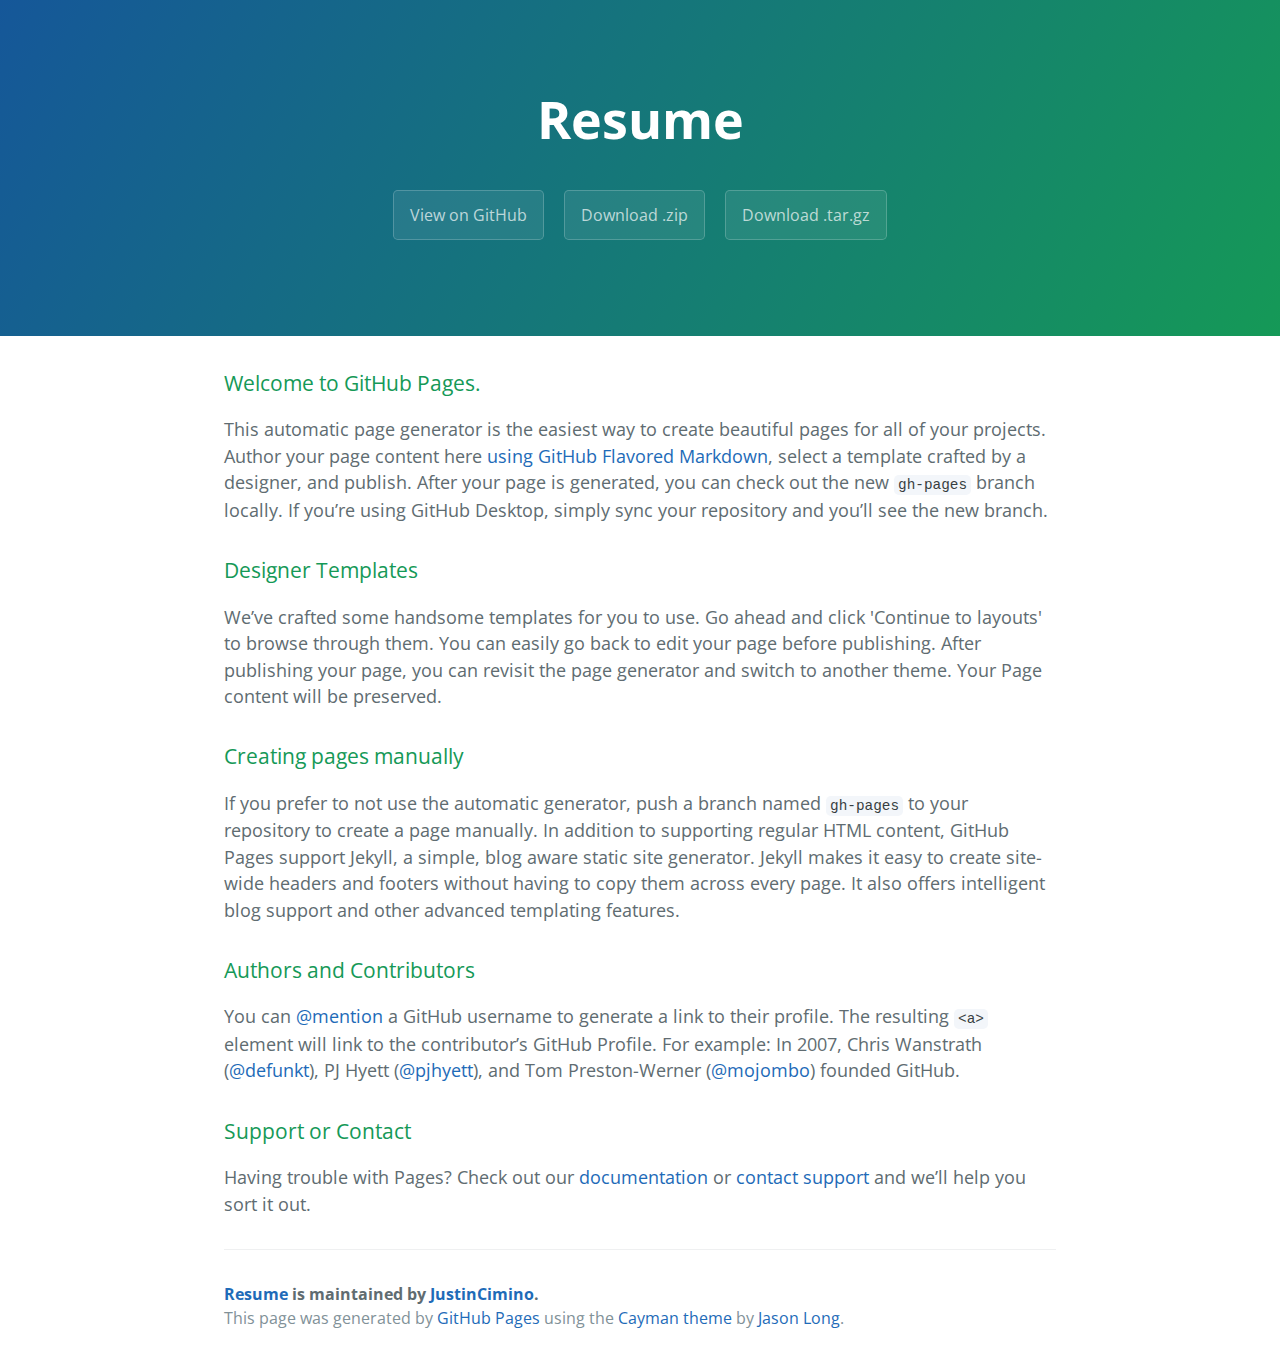
==== index.html @ 468fe660 "Create gh-pages branch via GitHub" ====
<!DOCTYPE html>
<html lang="en-us">
  <head>
    <meta charset="UTF-8">
    <title>Resume by JustinCimino</title>
    <meta name="viewport" content="width=device-width, initial-scale=1">
    <link rel="stylesheet" type="text/css" href="stylesheets/normalize.css" media="screen">
    <link href='https://fonts.googleapis.com/css?family=Open+Sans:400,700' rel='stylesheet' type='text/css'>
    <link rel="stylesheet" type="text/css" href="stylesheets/stylesheet.css" media="screen">
    <link rel="stylesheet" type="text/css" href="stylesheets/github-light.css" media="screen">
  </head>
  <body>
    <section class="page-header">
      <h1 class="project-name">Resume</h1>
      <h2 class="project-tagline"></h2>
      <a href="https://github.com/JustinCimino/resume" class="btn">View on GitHub</a>
      <a href="https://github.com/JustinCimino/resume/zipball/master" class="btn">Download .zip</a>
      <a href="https://github.com/JustinCimino/resume/tarball/master" class="btn">Download .tar.gz</a>
    </section>

    <section class="main-content">
      <h3>
<a id="welcome-to-github-pages" class="anchor" href="#welcome-to-github-pages" aria-hidden="true"><span aria-hidden="true" class="octicon octicon-link"></span></a>Welcome to GitHub Pages.</h3>

<p>This automatic page generator is the easiest way to create beautiful pages for all of your projects. Author your page content here <a href="https://guides.github.com/features/mastering-markdown/">using GitHub Flavored Markdown</a>, select a template crafted by a designer, and publish. After your page is generated, you can check out the new <code>gh-pages</code> branch locally. If you’re using GitHub Desktop, simply sync your repository and you’ll see the new branch.</p>

<h3>
<a id="designer-templates" class="anchor" href="#designer-templates" aria-hidden="true"><span aria-hidden="true" class="octicon octicon-link"></span></a>Designer Templates</h3>

<p>We’ve crafted some handsome templates for you to use. Go ahead and click 'Continue to layouts' to browse through them. You can easily go back to edit your page before publishing. After publishing your page, you can revisit the page generator and switch to another theme. Your Page content will be preserved.</p>

<h3>
<a id="creating-pages-manually" class="anchor" href="#creating-pages-manually" aria-hidden="true"><span aria-hidden="true" class="octicon octicon-link"></span></a>Creating pages manually</h3>

<p>If you prefer to not use the automatic generator, push a branch named <code>gh-pages</code> to your repository to create a page manually. In addition to supporting regular HTML content, GitHub Pages support Jekyll, a simple, blog aware static site generator. Jekyll makes it easy to create site-wide headers and footers without having to copy them across every page. It also offers intelligent blog support and other advanced templating features.</p>

<h3>
<a id="authors-and-contributors" class="anchor" href="#authors-and-contributors" aria-hidden="true"><span aria-hidden="true" class="octicon octicon-link"></span></a>Authors and Contributors</h3>

<p>You can <a href="https://help.github.com/articles/basic-writing-and-formatting-syntax/#mentioning-users-and-teams" class="user-mention">@mention</a> a GitHub username to generate a link to their profile. The resulting <code>&lt;a&gt;</code> element will link to the contributor’s GitHub Profile. For example: In 2007, Chris Wanstrath (<a href="https://github.com/defunkt" class="user-mention">@defunkt</a>), PJ Hyett (<a href="https://github.com/pjhyett" class="user-mention">@pjhyett</a>), and Tom Preston-Werner (<a href="https://github.com/mojombo" class="user-mention">@mojombo</a>) founded GitHub.</p>

<h3>
<a id="support-or-contact" class="anchor" href="#support-or-contact" aria-hidden="true"><span aria-hidden="true" class="octicon octicon-link"></span></a>Support or Contact</h3>

<p>Having trouble with Pages? Check out our <a href="https://help.github.com/pages">documentation</a> or <a href="https://github.com/contact">contact support</a> and we’ll help you sort it out.</p>

      <footer class="site-footer">
        <span class="site-footer-owner"><a href="https://github.com/JustinCimino/resume">Resume</a> is maintained by <a href="https://github.com/JustinCimino">JustinCimino</a>.</span>

        <span class="site-footer-credits">This page was generated by <a href="https://pages.github.com">GitHub Pages</a> using the <a href="https://github.com/jasonlong/cayman-theme">Cayman theme</a> by <a href="https://twitter.com/jasonlong">Jason Long</a>.</span>
      </footer>

    </section>

  
  </body>
</html>
---- stylesheets/stylesheet.css ----
* {
  box-sizing: border-box; }

body {
  padding: 0;
  margin: 0;
  font-family: "Open Sans", "Helvetica Neue", Helvetica, Arial, sans-serif;
  font-size: 16px;
  line-height: 1.5;
  color: #606c71; }

a {
  color: #1e6bb8;
  text-decoration: none; }
  a:hover {
    text-decoration: underline; }

.btn {
  display: inline-block;
  margin-bottom: 1rem;
  color: rgba(255, 255, 255, 0.7);
  background-color: rgba(255, 255, 255, 0.08);
  border-color: rgba(255, 255, 255, 0.2);
  border-style: solid;
  border-width: 1px;
  border-radius: 0.3rem;
  transition: color 0.2s, background-color 0.2s, border-color 0.2s; }
  .btn + .btn {
    margin-left: 1rem; }

.btn:hover {
  color: rgba(255, 255, 255, 0.8);
  text-decoration: none;
  background-color: rgba(255, 255, 255, 0.2);
  border-color: rgba(255, 255, 255, 0.3); }

@media screen and (min-width: 64em) {
  .btn {
    padding: 0.75rem 1rem; } }

@media screen and (min-width: 42em) and (max-width: 64em) {
  .btn {
    padding: 0.6rem 0.9rem;
    font-size: 0.9rem; } }

@media screen and (max-width: 42em) {
  .btn {
    display: block;
    width: 100%;
    padding: 0.75rem;
    font-size: 0.9rem; }
    .btn + .btn {
      margin-top: 1rem;
      margin-left: 0; } }

.page-header {
  color: #fff;
  text-align: center;
  background-color: #159957;
  background-image: linear-gradient(120deg, #155799, #159957); }

@media screen and (min-width: 64em) {
  .page-header {
    padding: 5rem 6rem; } }

@media screen and (min-width: 42em) and (max-width: 64em) {
  .page-header {
    padding: 3rem 4rem; } }

@media screen and (max-width: 42em) {
  .page-header {
    padding: 2rem 1rem; } }

.project-name {
  margin-top: 0;
  margin-bottom: 0.1rem; }

@media screen and (min-width: 64em) {
  .project-name {
    font-size: 3.25rem; } }

@media screen and (min-width: 42em) and (max-width: 64em) {
  .project-name {
    font-size: 2.25rem; } }

@media screen and (max-width: 42em) {
  .project-name {
    font-size: 1.75rem; } }

.project-tagline {
  margin-bottom: 2rem;
  font-weight: normal;
  opacity: 0.7; }

@media screen and (min-width: 64em) {
  .project-tagline {
    font-size: 1.25rem; } }

@media screen and (min-width: 42em) and (max-width: 64em) {
  .project-tagline {
    font-size: 1.15rem; } }

@media screen and (max-width: 42em) {
  .project-tagline {
    font-size: 1rem; } }

.main-content :first-child {
  margin-top: 0; }
.main-content img {
  max-width: 100%; }
.main-content h1, .main-content h2, .main-content h3, .main-content h4, .main-content h5, .main-content h6 {
  margin-top: 2rem;
  margin-bottom: 1rem;
  font-weight: normal;
  color: #159957; }
.main-content p {
  margin-bottom: 1em; }
.main-content code {
  padding: 2px 4px;
  font-family: Consolas, "Liberation Mono", Menlo, Courier, monospace;
  font-size: 0.9rem;
  color: #383e41;
  background-color: #f3f6fa;
  border-radius: 0.3rem; }
.main-content pre {
  padding: 0.8rem;
  margin-top: 0;
  margin-bottom: 1rem;
  font: 1rem Consolas, "Liberation Mono", Menlo, Courier, monospace;
  color: #567482;
  word-wrap: normal;
  background-color: #f3f6fa;
  border: solid 1px #dce6f0;
  border-radius: 0.3rem; }
  .main-content pre > code {
    padding: 0;
    margin: 0;
    font-size: 0.9rem;
    color: #567482;
    word-break: normal;
    white-space: pre;
    background: transparent;
    border: 0; }
.main-content .highlight {
  margin-bottom: 1rem; }
  .main-content .highlight pre {
    margin-bottom: 0;
    word-break: normal; }
.main-content .highlight pre, .main-content pre {
  padding: 0.8rem;
  overflow: auto;
  font-size: 0.9rem;
  line-height: 1.45;
  border-radius: 0.3rem; }
.main-content pre code, .main-content pre tt {
  display: inline;
  max-width: initial;
  padding: 0;
  margin: 0;
  overflow: initial;
  line-height: inherit;
  word-wrap: normal;
  background-color: transparent;
  border: 0; }
  .main-content pre code:before, .main-content pre code:after, .main-content pre tt:before, .main-content pre tt:after {
    content: normal; }
.main-content ul, .main-content ol {
  margin-top: 0; }
.main-content blockquote {
  padding: 0 1rem;
  margin-left: 0;
  color: #819198;
  border-left: 0.3rem solid #dce6f0; }
  .main-content blockquote > :first-child {
    margin-top: 0; }
  .main-content blockquote > :last-child {
    margin-bottom: 0; }
.main-content table {
  display: block;
  width: 100%;
  overflow: auto;
  word-break: normal;
  word-break: keep-all; }
  .main-content table th {
    font-weight: bold; }
  .main-content table th, .main-content table td {
    padding: 0.5rem 1rem;
    border: 1px solid #e9ebec; }
.main-content dl {
  padding: 0; }
  .main-content dl dt {
    padding: 0;
    margin-top: 1rem;
    font-size: 1rem;
    font-weight: bold; }
  .main-content dl dd {
    padding: 0;
    margin-bottom: 1rem; }
.main-content hr {
  height: 2px;
  padding: 0;
  margin: 1rem 0;
  background-color: #eff0f1;
  border: 0; }

@media screen and (min-width: 64em) {
  .main-content {
    max-width: 64rem;
    padding: 2rem 6rem;
    margin: 0 auto;
    font-size: 1.1rem; } }

@media screen and (min-width: 42em) and (max-width: 64em) {
  .main-content {
    padding: 2rem 4rem;
    font-size: 1.1rem; } }

@media screen and (max-width: 42em) {
  .main-content {
    padding: 2rem 1rem;
    font-size: 1rem; } }

.site-footer {
  padding-top: 2rem;
  margin-top: 2rem;
  border-top: solid 1px #eff0f1; }

.site-footer-owner {
  display: block;
  font-weight: bold; }

.site-footer-credits {
  color: #819198; }

@media screen and (min-width: 64em) {
  .site-footer {
    font-size: 1rem; } }

@media screen and (min-width: 42em) and (max-width: 64em) {
  .site-footer {
    font-size: 1rem; } }

@media screen and (max-width: 42em) {
  .site-footer {
    font-size: 0.9rem; } }
---- stylesheets/github-light.css ----
/*
   Copyright 2014 GitHub Inc.

   Licensed under the Apache License, Version 2.0 (the "License");
   you may not use this file except in compliance with the License.
   You may obtain a copy of the License at

       http://www.apache.org/licenses/LICENSE-2.0

   Unless required by applicable law or agreed to in writing, software
   distributed under the License is distributed on an "AS IS" BASIS,
   WITHOUT WARRANTIES OR CONDITIONS OF ANY KIND, either express or implied.
   See the License for the specific language governing permissions and
   limitations under the License.

*/

.pl-c /* comment */ {
  color: #969896;
}

.pl-c1      /* constant, markup.raw, meta.diff.header, meta.module-reference, meta.property-name, support, support.constant, support.variable, variable.other.constant */,
.pl-s .pl-v /* string variable */ {
  color: #0086b3;
}

.pl-e  /* entity */,
.pl-en /* entity.name */ {
  color: #795da3;
}

.pl-s .pl-s1 /* string source */,
.pl-smi      /* storage.modifier.import, storage.modifier.package, storage.type.java, variable.other, variable.parameter.function */ {
  color: #333;
}

.pl-ent /* entity.name.tag */ {
  color: #63a35c;
}

.pl-k /* keyword, storage, storage.type */ {
  color: #a71d5d;
}

.pl-pds              /* punctuation.definition.string, string.regexp.character-class */,
.pl-s                /* string */,
.pl-s .pl-pse .pl-s1 /* string punctuation.section.embedded source */,
.pl-sr               /* string.regexp */,
.pl-sr .pl-cce       /* string.regexp constant.character.escape */,
.pl-sr .pl-sra       /* string.regexp string.regexp.arbitrary-repitition */,
.pl-sr .pl-sre       /* string.regexp source.ruby.embedded */ {
  color: #183691;
}

.pl-v /* variable */ {
  color: #ed6a43;
}

.pl-id /* invalid.deprecated */ {
  color: #b52a1d;
}

.pl-ii /* invalid.illegal */ {
  background-color: #b52a1d;
  color: #f8f8f8;
}

.pl-sr .pl-cce /* string.regexp constant.character.escape */ {
  color: #63a35c;
  font-weight: bold;
}

.pl-ml /* markup.list */ {
  color: #693a17;
}

.pl-mh        /* markup.heading */,
.pl-mh .pl-en /* markup.heading entity.name */,
.pl-ms        /* meta.separator */ {
  color: #1d3e81;
  font-weight: bold;
}

.pl-mq /* markup.quote */ {
  color: #008080;
}

.pl-mi /* markup.italic */ {
  color: #333;
  font-style: italic;
}

.pl-mb /* markup.bold */ {
  color: #333;
  font-weight: bold;
}

.pl-md /* markup.deleted, meta.diff.header.from-file */ {
  background-color: #ffecec;
  color: #bd2c00;
}

.pl-mi1 /* markup.inserted, meta.diff.header.to-file */ {
  background-color: #eaffea;
  color: #55a532;
}

.pl-mdr /* meta.diff.range */ {
  color: #795da3;
  font-weight: bold;
}

.pl-mo /* meta.output */ {
  color: #1d3e81;
}
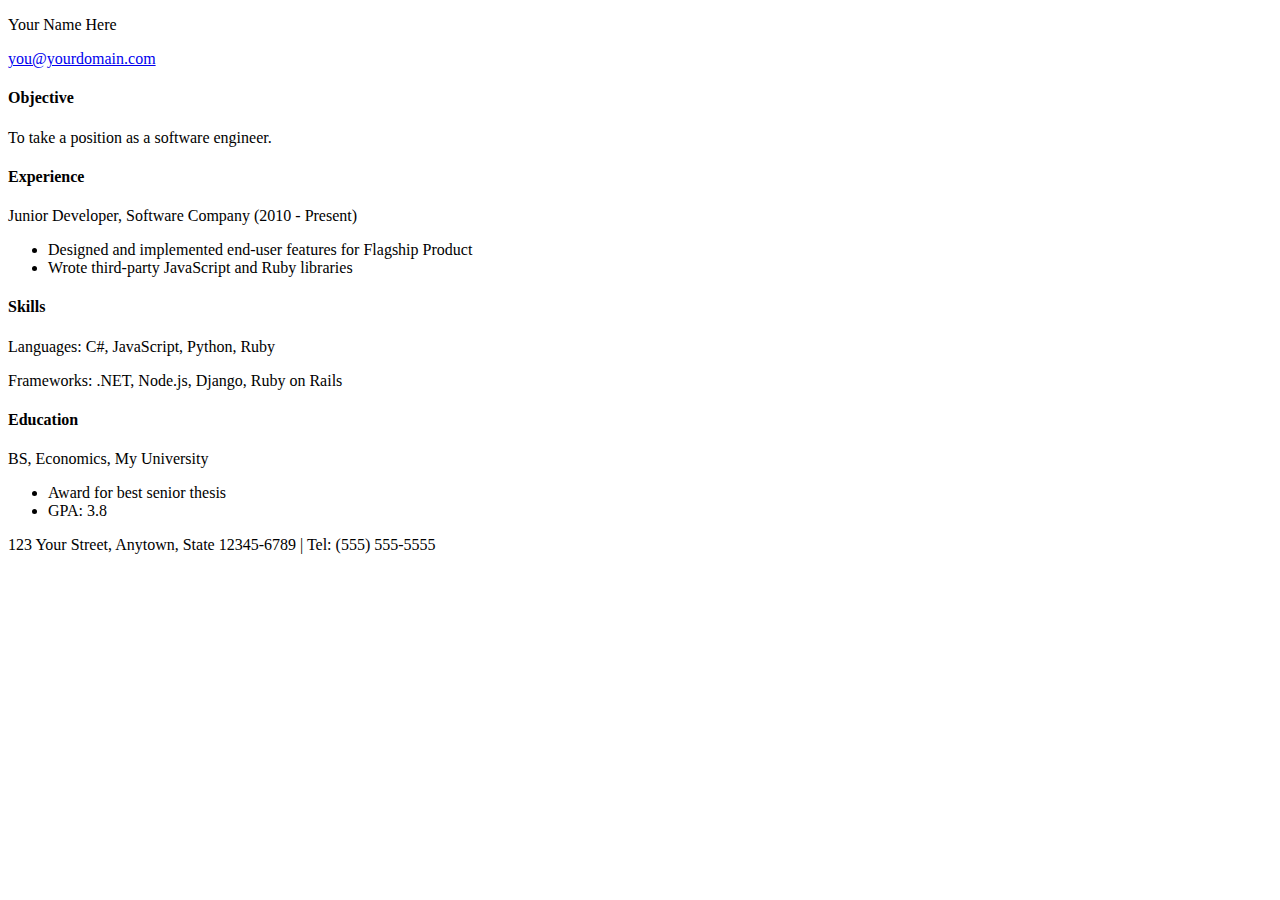
==== commit 0b508875: "Adding html template" ====
--- a/index.html
+++ b/index.html
@@ -1,57 +1,36 @@
 <!DOCTYPE html>
-<html lang="en-us">
-  <head>
-    <meta charset="UTF-8">
-    <title>Resume by JustinCimino</title>
-    <meta name="viewport" content="width=device-width, initial-scale=1">
-    <link rel="stylesheet" type="text/css" href="stylesheets/normalize.css" media="screen">
-    <link href='https://fonts.googleapis.com/css?family=Open+Sans:400,700' rel='stylesheet' type='text/css'>
-    <link rel="stylesheet" type="text/css" href="stylesheets/stylesheet.css" media="screen">
-    <link rel="stylesheet" type="text/css" href="stylesheets/github-light.css" media="screen">
-  </head>
-  <body>
-    <section class="page-header">
-      <h1 class="project-name">Resume</h1>
-      <h2 class="project-tagline"></h2>
-      <a href="https://github.com/JustinCimino/resume" class="btn">View on GitHub</a>
-      <a href="https://github.com/JustinCimino/resume/zipball/master" class="btn">Download .zip</a>
-      <a href="https://github.com/JustinCimino/resume/tarball/master" class="btn">Download .tar.gz</a>
-    </section>
-
-    <section class="main-content">
-      <h3>
-<a id="welcome-to-github-pages" class="anchor" href="#welcome-to-github-pages" aria-hidden="true"><span aria-hidden="true" class="octicon octicon-link"></span></a>Welcome to GitHub Pages.</h3>
-
-<p>This automatic page generator is the easiest way to create beautiful pages for all of your projects. Author your page content here <a href="https://guides.github.com/features/mastering-markdown/">using GitHub Flavored Markdown</a>, select a template crafted by a designer, and publish. After your page is generated, you can check out the new <code>gh-pages</code> branch locally. If you’re using GitHub Desktop, simply sync your repository and you’ll see the new branch.</p>
-
-<h3>
-<a id="designer-templates" class="anchor" href="#designer-templates" aria-hidden="true"><span aria-hidden="true" class="octicon octicon-link"></span></a>Designer Templates</h3>
-
-<p>We’ve crafted some handsome templates for you to use. Go ahead and click 'Continue to layouts' to browse through them. You can easily go back to edit your page before publishing. After publishing your page, you can revisit the page generator and switch to another theme. Your Page content will be preserved.</p>
-
-<h3>
-<a id="creating-pages-manually" class="anchor" href="#creating-pages-manually" aria-hidden="true"><span aria-hidden="true" class="octicon octicon-link"></span></a>Creating pages manually</h3>
-
-<p>If you prefer to not use the automatic generator, push a branch named <code>gh-pages</code> to your repository to create a page manually. In addition to supporting regular HTML content, GitHub Pages support Jekyll, a simple, blog aware static site generator. Jekyll makes it easy to create site-wide headers and footers without having to copy them across every page. It also offers intelligent blog support and other advanced templating features.</p>
-
-<h3>
-<a id="authors-and-contributors" class="anchor" href="#authors-and-contributors" aria-hidden="true"><span aria-hidden="true" class="octicon octicon-link"></span></a>Authors and Contributors</h3>
-
-<p>You can <a href="https://help.github.com/articles/basic-writing-and-formatting-syntax/#mentioning-users-and-teams" class="user-mention">@mention</a> a GitHub username to generate a link to their profile. The resulting <code>&lt;a&gt;</code> element will link to the contributor’s GitHub Profile. For example: In 2007, Chris Wanstrath (<a href="https://github.com/defunkt" class="user-mention">@defunkt</a>), PJ Hyett (<a href="https://github.com/pjhyett" class="user-mention">@pjhyett</a>), and Tom Preston-Werner (<a href="https://github.com/mojombo" class="user-mention">@mojombo</a>) founded GitHub.</p>
-
-<h3>
-<a id="support-or-contact" class="anchor" href="#support-or-contact" aria-hidden="true"><span aria-hidden="true" class="octicon octicon-link"></span></a>Support or Contact</h3>
-
-<p>Having trouble with Pages? Check out our <a href="https://help.github.com/pages">documentation</a> or <a href="https://github.com/contact">contact support</a> and we’ll help you sort it out.</p>
-
-      <footer class="site-footer">
-        <span class="site-footer-owner"><a href="https://github.com/JustinCimino/resume">Resume</a> is maintained by <a href="https://github.com/JustinCimino">JustinCimino</a>.</span>
-
-        <span class="site-footer-credits">This page was generated by <a href="https://pages.github.com">GitHub Pages</a> using the <a href="https://github.com/jasonlong/cayman-theme">Cayman theme</a> by <a href="https://twitter.com/jasonlong">Jason Long</a>.</span>
-      </footer>
-
-    </section>
-
-  
-  </body>
+<html>
+	<head>
+		<link type="text/css" rel="stylesheet" href="stylesheet.css"/>
+		<title></title>
+	</head>
+	<body>
+		<div id="header">
+			<p id="name">Your Name Here</p>
+			<a href="mailto:you@yourdomain.com"><p id="email">you@yourdomain.com</p></a>
+		</div>
+		<div class="left"></div>
+		<div class="right">
+			<h4>Objective</h4>
+			<p>To take a position as a software engineer.</p>
+			<h4>Experience</h4>
+			<p>Junior Developer, Software Company (2010 - Present)</p>
+			<ul>
+				<li>Designed and implemented end-user features for Flagship Product</li>
+				<li>Wrote third-party JavaScript and Ruby libraries</li>
+			</ul>
+			<h4>Skills</h4>
+			<p>Languages: C#, JavaScript, Python, Ruby</p>
+			<p>Frameworks: .NET, Node.js, Django, Ruby on Rails</p>
+			<h4>Education</h4>
+			<p>BS, Economics, My University</p>
+			<ul>
+				<li>Award for best senior thesis</li>
+				<li>GPA: 3.8</li>
+			</ul>
+		</div>
+		<div id="footer">
+			<p>123 Your Street, Anytown, State 12345-6789 | Tel: (555) 555-5555</p>
+		</div>
+	</body>
 </html>
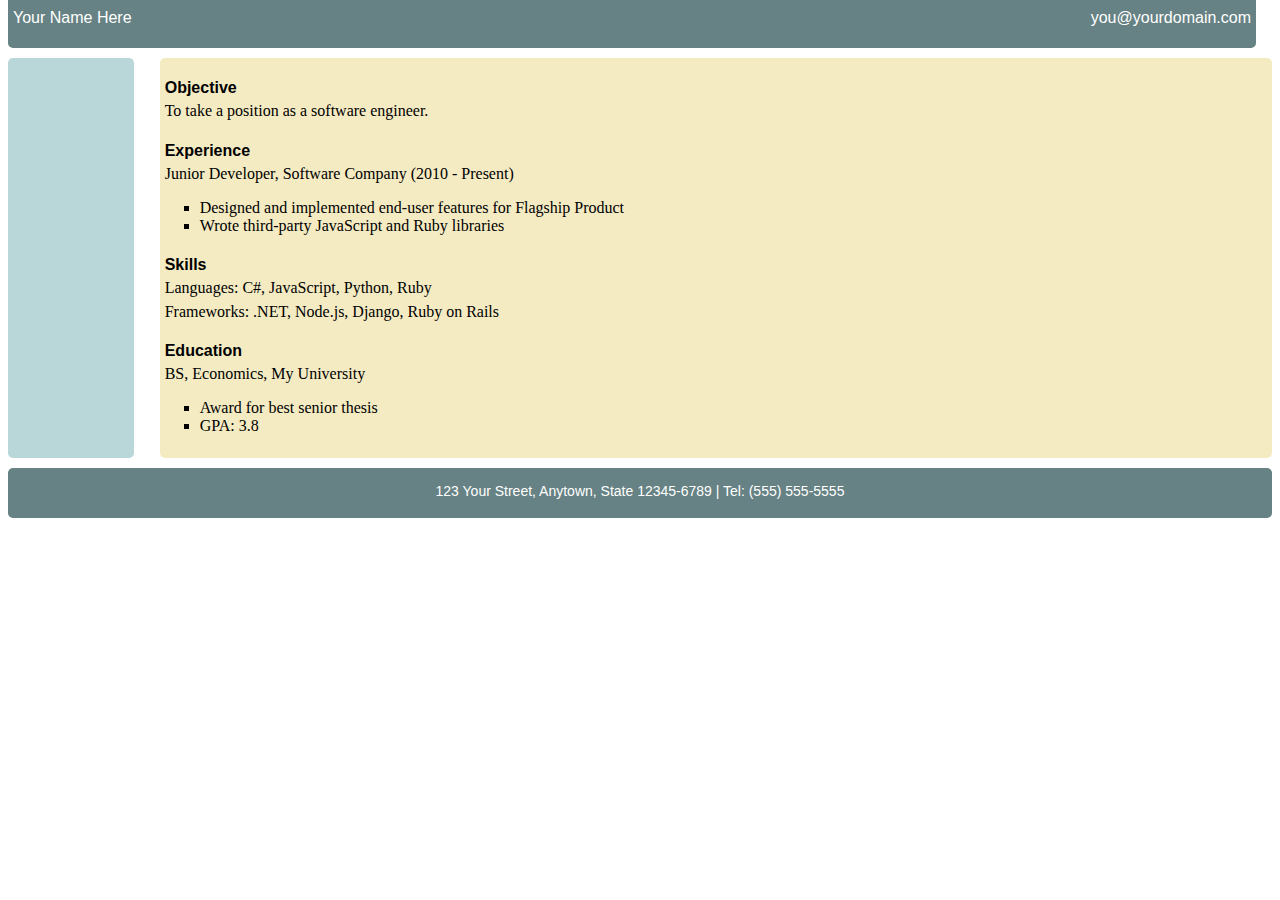
==== commit d146f9c4: "Synchronized build" ====
--- a/index.html
+++ b/index.html
@@ -1,7 +1,7 @@
 <!DOCTYPE html>
 <html>
 	<head>
-		<link type="text/css" rel="stylesheet" href="stylesheet.css"/>
+		<link type="text/css" rel="stylesheet" href="static/style.css"/>
 		<title></title>
 	</head>
 	<body>
--- a/static/style.css
+++ b/static/style.css
@@ -0,0 +1,89 @@
+div {
+	border-radius: 5px;
+}
+
+#header {
+	z-index: 1;
+	position: fixed;
+	width: 97.5%;
+	margin-top: -20px;
+	height: 60px;
+	background-color: #668284;
+	margin-bottom: 10px;
+}
+
+#name {
+	float:left;
+	margin-left: 5px;
+	padding-top: 5px;
+	font-size: 16px;
+	font-family: Verdana, sans-serif;
+	color: #ffffff;
+}
+
+#email{
+	float:right;
+	margin-right: 5px;
+	padding-top: 5px;
+	font-size: 16px;
+	font-family: Verdana, sans-serif;
+	color: #ffffff;
+}
+
+h4 {
+	margin-left: 5px;
+	margin-bottom: 15px;
+	font-family: Verdana, sans-serif;
+}
+
+.right p {
+	margin-left: 5px;
+	margin-right: 5px;
+	margin-top: -10px;
+	font-family: Garamond, serif;
+	color: #000000;
+}
+
+li {
+	list-style-type: square;
+}
+
+a:hover {
+	font-weight: bold;
+}
+
+.left {
+	position: relative;
+	float: left;
+	margin-top: 50px;
+	width: 10%;
+	height: 400px;
+	background-color: #B9D7D9;
+	margin-bottom: 10px;
+}
+
+.right {
+	position: relative;
+	float: right;
+	margin-top: 50px;
+	width: 88%;
+	height: 400px;
+	background-color: #F4EBC3;
+	margin-bottom: 10px;
+}
+
+#footer {
+	position: relative;
+	height: 50px;
+	background-color: #668284;
+	clear: both;
+	font-family: Verdana, sans-serif;
+	font-size: 14px;
+	text-align: center;
+	color: #ffffff;
+}
+
+#footer p {
+	position: relative;
+	padding-top: 15px;
+}
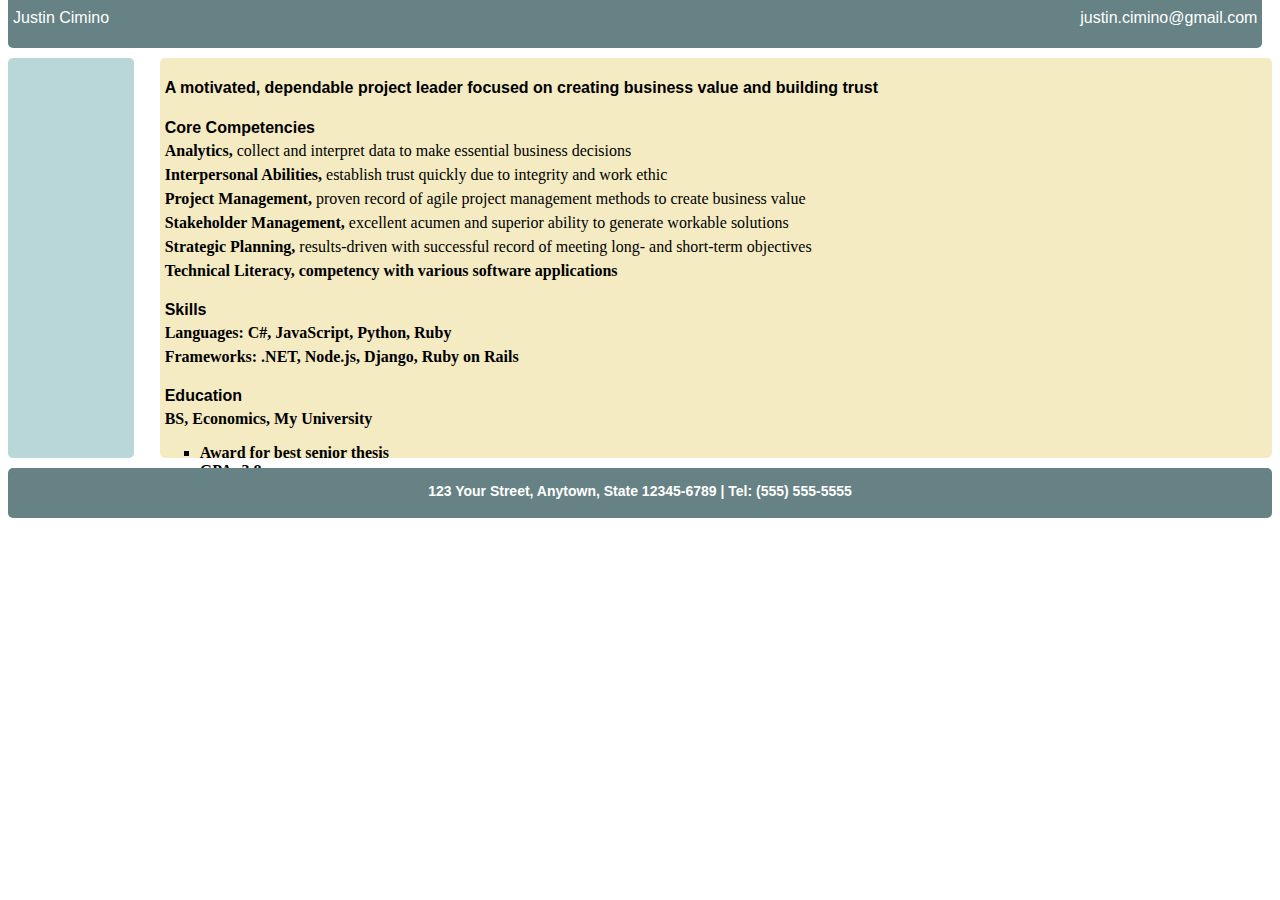
==== commit fbe3398e: "Updating resume" ====
--- a/index.html
+++ b/index.html
@@ -6,19 +6,19 @@
 	</head>
 	<body>
 		<div id="header">
-			<p id="name">Your Name Here</p>
-			<a href="mailto:you@yourdomain.com"><p id="email">you@yourdomain.com</p></a>
+			<p id="name">Justin Cimino</p>
+			<a href="mailto:justin.cimino@gmail.com"><p id="email">justin.cimino@gmail.com</p></a>
 		</div>
 		<div class="left"></div>
 		<div class="right">
-			<h4>Objective</h4>
-			<p>To take a position as a software engineer.</p>
-			<h4>Experience</h4>
-			<p>Junior Developer, Software Company (2010 - Present)</p>
-			<ul>
-				<li>Designed and implemented end-user features for Flagship Product</li>
-				<li>Wrote third-party JavaScript and Ruby libraries</li>
-			</ul>
+			<h4>A motivated, dependable project leader focused on creating business value and building trust</h4>
+			<h4>Core Competencies</h4>
+			<p><b>Analytics,</b> collect and interpret data to make essential business decisions</p>
+			<p><b>Interpersonal Abilities,</b> establish trust quickly due to integrity and work ethic</p>
+			<p><b>Project Management,</b> proven record of agile project management methods to create business value</p>
+			<p><b>Stakeholder Management,</b> excellent acumen and superior ability to generate workable solutions</p>
+			<p><b>Strategic Planning,</b> results-driven with successful record of meeting long- and short-term objectives</p>
+			<p><b>Technical Literacy,<b/> competency with various software applications</p>
 			<h4>Skills</h4>
 			<p>Languages: C#, JavaScript, Python, Ruby</p>
 			<p>Frameworks: .NET, Node.js, Django, Ruby on Rails</p>
--- a/static/style.css
+++ b/static/style.css
@@ -5,12 +5,22 @@
 #header {
 	z-index: 1;
 	position: fixed;
-	width: 97.5%;
+	width: 98%;
 	margin-top: -20px;
 	height: 60px;
 	background-color: #668284;
 	margin-bottom: 10px;
 }
+/*
+position: relative;
+	height: 50px;
+	background-color: #668284;
+	clear: both;
+	font-family: Verdana, sans-serif;
+	font-size: 14px;
+	text-align: center;
+	color: #ffffff;
+	*/
 
 #name {
 	float:left;
